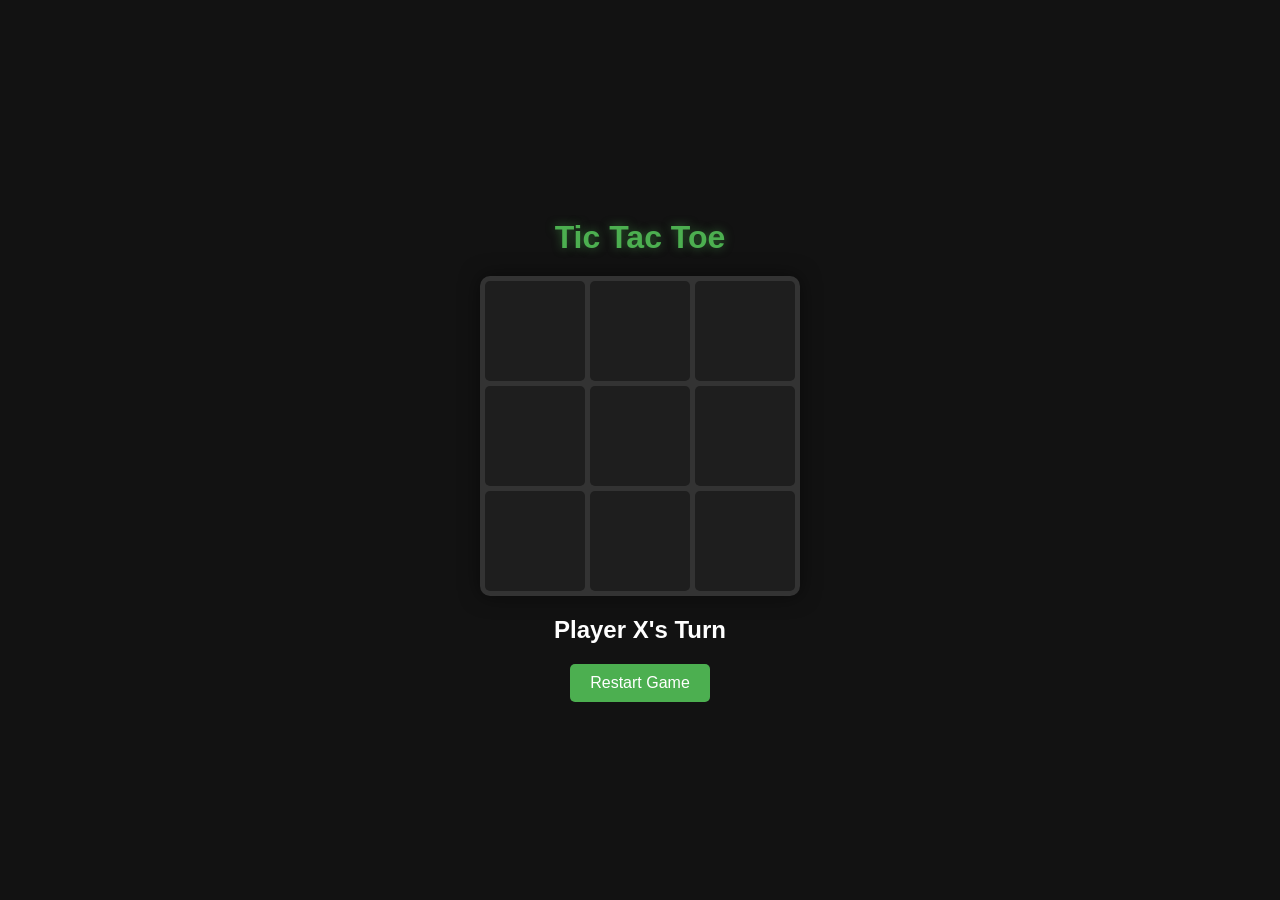
==== basety.html @ fd8a1de7 "initial commit" ====
<!DOCTYPE html>
<html lang="en">
<head>
    <meta charset="UTF-8">
    <meta name="viewport" content="width=device-width, initial-scale=1.0">
    <title>Tic Tac Toe vs AI</title>
    <style>
        body {
            font-family: 'Inter', sans-serif;
            display: flex;
            justify-content: center;
            align-items: center;
            height: 100vh;
            margin: 0;
            background-color: #121212;
            color: #ffffff;
            flex-direction: column;
        }

        h1 {
            margin-bottom: 20px;
            color: #4CAF50;
            text-shadow: 0 0 10px rgba(76, 175, 80, 0.5);
        }

        .board {
            display: grid;
            grid-template-columns: repeat(3, 100px);
            grid-template-rows: repeat(3, 100px);
            gap: 5px;
            background-color: #333;
            padding: 5px;
            border-radius: 10px;
            box-shadow: 0 0 20px rgba(0, 0, 0, 0.5);
        }

        .cell {
            background-color: #1e1e1e;
            display: flex;
            justify-content: center;
            align-items: center;
            font-size: 3rem;
            cursor: pointer;
            border-radius: 5px;
            transition: background-color 0.3s;
        }

        .cell:hover {
            background-color: #2a2a2a;
        }

        .cell.x {
            color: #ff5252;
        }

        .cell.o {
            color: #448aff;
        }

        .status {
            margin-top: 20px;
            font-size: 1.5rem;
            font-weight: bold;
        }

        button {
            margin-top: 20px;
            padding: 10px 20px;
            font-size: 1rem;
            cursor: pointer;
            background-color: #4CAF50;
            color: white;
            border: none;
            border-radius: 5px;
            transition: background-color 0.3s;
        }

        button:hover {
            background-color: #45a049;
        }
    </style>
</head>
<body>
    <h1>Tic Tac Toe</h1>
    <div class="board" id="board">
        <div class="cell" data-index="0"></div>
        <div class="cell" data-index="1"></div>
        <div class="cell" data-index="2"></div>
        <div class="cell" data-index="3"></div>
        <div class="cell" data-index="4"></div>
        <div class="cell" data-index="5"></div>
        <div class="cell" data-index="6"></div>
        <div class="cell" data-index="7"></div>
        <div class="cell" data-index="8"></div>
    </div>
    <div class="status" id="status">Player X's Turn</div>
    <button onclick="resetGame()">Restart Game</button>

    <script>
        const cells = document.querySelectorAll('.cell');
        const statusText = document.getElementById('status');
        let board = ["", "", "", "", "", "", "", "", ""];
        let currentPlayer = "X";
        let running = false;

        const winConditions = [
            [0, 1, 2],
            [3, 4, 5],
            [6, 7, 8],
            [0, 3, 6],
            [1, 4, 7],
            [2, 5, 8],
            [0, 4, 8],
            [2, 4, 6]
        ];

        initializeGame();

        function initializeGame() {
            cells.forEach(cell => cell.addEventListener('click', cellClicked));
            running = true;
        }

        function cellClicked() {
            const cellIndex = this.getAttribute('data-index');

            if (board[cellIndex] != "" || !running || currentPlayer !== "X") {
                return;
            }

            updateCell(this, cellIndex);
            checkWinner();
            
            if (running) {
                setTimeout(aiMove, 500);
            }
        }

        function updateCell(cell, index) {
            board[index] = currentPlayer;
            cell.textContent = currentPlayer;
            cell.classList.add(currentPlayer.toLowerCase());
        }

        function changePlayer() {
            currentPlayer = (currentPlayer == "X") ? "O" : "X";
            statusText.textContent = currentPlayer === "X" ? "Player X's Turn" : "AI's Turn";
        }

        function checkWinner() {
            let roundWon = false;

            for (let i = 0; i < winConditions.length; i++) {
                const condition = winConditions[i];
                const cellA = board[condition[0]];
                const cellB = board[condition[1]];
                const cellC = board[condition[2]];

                if (cellA == "" || cellB == "" || cellC == "") {
                    continue;
                }
                if (cellA == cellB && cellB == cellC) {
                    roundWon = true;
                    break;
                }
            }

            if (roundWon) {
                statusText.textContent = `${currentPlayer} wins!`;
                running = false;
            } else if (!board.includes("")) {
                statusText.textContent = `Draw!`;
                running = false;
            } else {
                changePlayer();
            }
        }

        function aiMove() {
            if (!running) return;
            
            let bestScore = -Infinity;
            let move;
            
            for (let i = 0; i < board.length; i++) {
                if (board[i] === "") {
                    board[i] = "O";
                    let score = minimax(board, 0, false);
                    board[i] = "";
                    if (score > bestScore) {
                        bestScore = score;
                        move = i;
                    }
                }
            }

            if (move !== undefined) {
                const cell = document.querySelector(`[data-index='${move}']`);
                updateCell(cell, move);
                checkWinner();
            }
        }

        const scores = {
            X: -10,
            O: 10,
            tie: 0
        };

        function minimax(boardState, depth, isMaximizing) {
            let result = checkWinState();
            if (result !== null) {
                return scores[result];
            }

            if (isMaximizing) {
                let bestScore = -Infinity;
                for (let i = 0; i < boardState.length; i++) {
                    if (boardState[i] === "") {
                        boardState[i] = "O";
                        let score = minimax(boardState, depth + 1, false);
                        boardState[i] = "";
                        bestScore = Math.max(score, bestScore);
                    }
                }
                return bestScore;
            } else {
                let bestScore = Infinity;
                for (let i = 0; i < boardState.length; i++) {
                    if (boardState[i] === "") {
                        boardState[i] = "X";
                        let score = minimax(boardState, depth + 1, true);
                        boardState[i] = "";
                        bestScore = Math.min(score, bestScore);
                    }
                }
                return bestScore;
            }
        }

        function checkWinState() {
            for (let i = 0; i < winConditions.length; i++) {
                const condition = winConditions[i];
                const cellA = board[condition[0]];
                const cellB = board[condition[1]];
                const cellC = board[condition[2]];

                if (cellA == cellB && cellB == cellC && cellA !== "") {
                    return cellA;
                }
            }

            if (!board.includes("")) {
                return "tie";
            }

            return null;
        }

        function resetGame() {
            board = ["", "", "", "", "", "", "", "", ""];
            currentPlayer = "X";
            statusText.textContent = `Player X's Turn`;
            cells.forEach(cell => {
                cell.textContent = "";
                cell.classList.remove('x', 'o');
            });
            running = true;
        }
    </script>
</body>
</html>
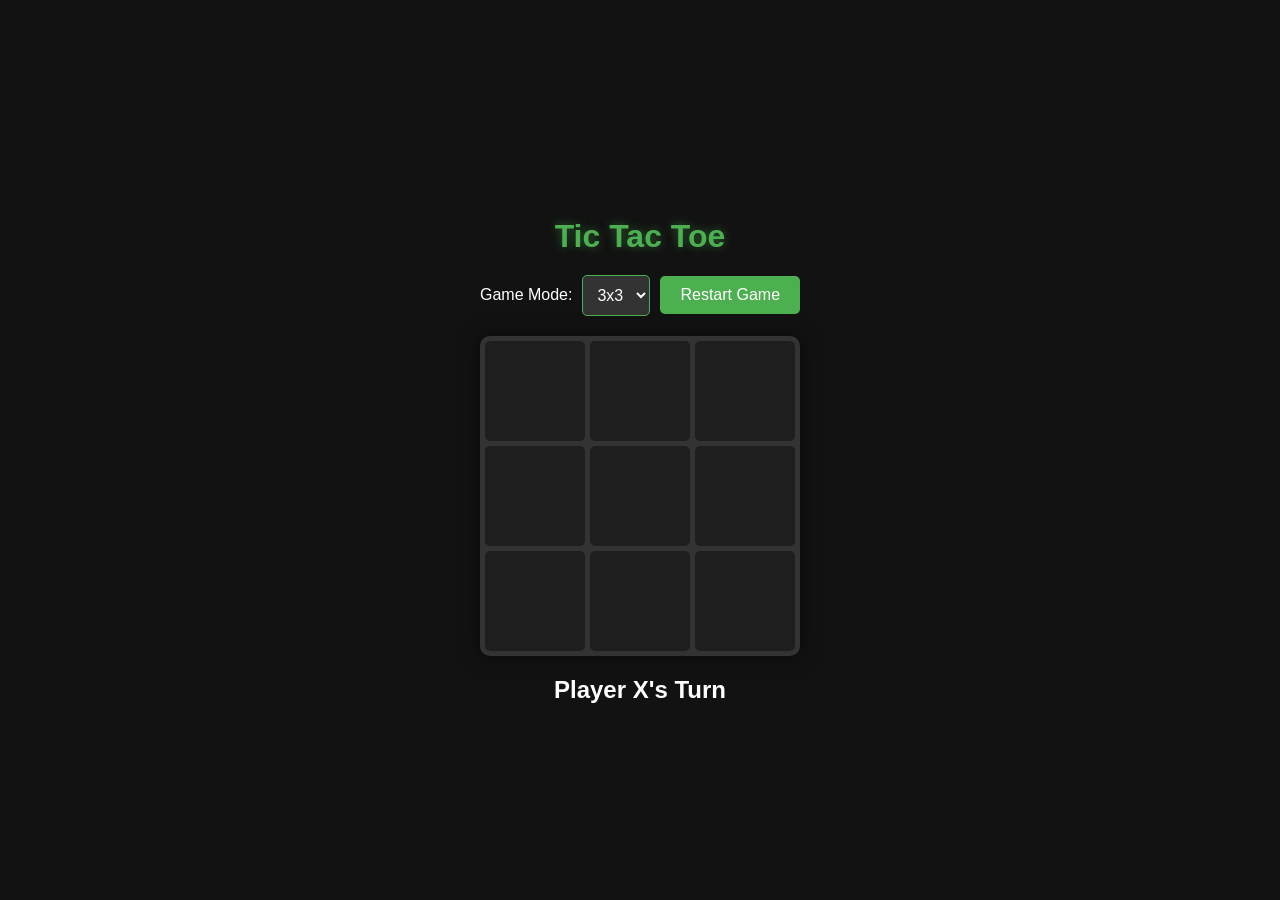
==== commit ca0eee8e: "new game mode" ====
--- a/basety.html
+++ b/basety.html
@@ -10,11 +10,13 @@
             display: flex;
             justify-content: center;
             align-items: center;
-            height: 100vh;
+            min-height: 100vh;
             margin: 0;
             background-color: #121212;
             color: #ffffff;
             flex-direction: column;
+            padding: 20px;
+            box-sizing: border-box;
         }
 
         h1 {
@@ -23,10 +25,25 @@
             text-shadow: 0 0 10px rgba(76, 175, 80, 0.5);
         }
 
+        .controls {
+            margin-bottom: 20px;
+            display: flex;
+            gap: 10px;
+            align-items: center;
+        }
+
+        select {
+            padding: 10px;
+            font-size: 1rem;
+            background-color: #333;
+            color: white;
+            border: 1px solid #4CAF50;
+            border-radius: 5px;
+            outline: none;
+        }
+
         .board {
             display: grid;
-            grid-template-columns: repeat(3, 100px);
-            grid-template-rows: repeat(3, 100px);
             gap: 5px;
             background-color: #333;
             padding: 5px;
@@ -39,7 +56,6 @@
             display: flex;
             justify-content: center;
             align-items: center;
-            font-size: 3rem;
             cursor: pointer;
             border-radius: 5px;
             transition: background-color 0.3s;
@@ -64,7 +80,6 @@
         }
 
         button {
-            margin-top: 20px;
             padding: 10px 20px;
             font-size: 1rem;
             cursor: pointer;
@@ -82,42 +97,100 @@
 </head>
 <body>
     <h1>Tic Tac Toe</h1>
+    <div class="controls">
+        <label for="modeSelect">Game Mode:</label>
+        <select id="modeSelect" onchange="changeMode()">
+            <option value="3">3x3</option>
+            <option value="5">5x5</option>
+            <option value="7">7x7</option>
+        </select>
+        <button onclick="resetGame()">Restart Game</button>
+    </div>
     <div class="board" id="board">
-        <div class="cell" data-index="0"></div>
-        <div class="cell" data-index="1"></div>
-        <div class="cell" data-index="2"></div>
-        <div class="cell" data-index="3"></div>
-        <div class="cell" data-index="4"></div>
-        <div class="cell" data-index="5"></div>
-        <div class="cell" data-index="6"></div>
-        <div class="cell" data-index="7"></div>
-        <div class="cell" data-index="8"></div>
+        <!-- Cells generated by JS -->
     </div>
     <div class="status" id="status">Player X's Turn</div>
-    <button onclick="resetGame()">Restart Game</button>
 
     <script>
-        const cells = document.querySelectorAll('.cell');
         const statusText = document.getElementById('status');
-        let board = ["", "", "", "", "", "", "", "", ""];
+        let cells = [];
+        let board = [];
         let currentPlayer = "X";
         let running = false;
-
-        const winConditions = [
-            [0, 1, 2],
-            [3, 4, 5],
-            [6, 7, 8],
-            [0, 3, 6],
-            [1, 4, 7],
-            [2, 5, 8],
-            [0, 4, 8],
-            [2, 4, 6]
-        ];
-
-        initializeGame();
+        let size = 3;
+        let winLength = 3;
+        let winConditions = [];
+
+        function changeMode() {
+            size = parseInt(document.getElementById('modeSelect').value);
+            winLength = size === 3 ? 3 : (size === 5 ? 4 : 5);
+            resetGame();
+        }
+
+        function generateBoard() {
+            const boardEl = document.getElementById('board');
+            boardEl.innerHTML = '';
+            
+            let cellSize = size === 3 ? '100px' : (size === 5 ? '70px' : '50px');
+            let fontSize = size === 3 ? '3rem' : (size === 5 ? '2rem' : '1.5rem');
+            
+            boardEl.style.gridTemplateColumns = `repeat(${size}, ${cellSize})`;
+            boardEl.style.gridTemplateRows = `repeat(${size}, ${cellSize})`;
+            
+            board = new Array(size * size).fill("");
+            cells = [];
+            
+            for (let i = 0; i < size * size; i++) {
+                const cell = document.createElement('div');
+                cell.classList.add('cell');
+                cell.style.fontSize = fontSize;
+                cell.setAttribute('data-index', i);
+                cell.addEventListener('click', cellClicked);
+                boardEl.appendChild(cell);
+                cells.push(cell);
+            }
+            
+            generateWinConditions();
+        }
+
+        function generateWinConditions() {
+            winConditions = [];
+            // horizontal
+            for (let r = 0; r < size; r++) {
+                for (let c = 0; c <= size - winLength; c++) {
+                    let cond = [];
+                    for (let i = 0; i < winLength; i++) cond.push(r * size + c + i);
+                    winConditions.push(cond);
+                }
+            }
+            // vertical
+            for (let c = 0; c < size; c++) {
+                for (let r = 0; r <= size - winLength; r++) {
+                    let cond = [];
+                    for (let i = 0; i < winLength; i++) cond.push((r + i) * size + c);
+                    winConditions.push(cond);
+                }
+            }
+            // diagonal right
+            for (let r = 0; r <= size - winLength; r++) {
+                for (let c = 0; c <= size - winLength; c++) {
+                    let cond = [];
+                    for (let i = 0; i < winLength; i++) cond.push((r + i) * size + c + i);
+                    winConditions.push(cond);
+                }
+            }
+            // diagonal left
+            for (let r = 0; r <= size - winLength; r++) {
+                for (let c = winLength - 1; c < size; c++) {
+                    let cond = [];
+                    for (let i = 0; i < winLength; i++) cond.push((r + i) * size + c - i);
+                    winConditions.push(cond);
+                }
+            }
+        }
 
         function initializeGame() {
-            cells.forEach(cell => cell.addEventListener('click', cellClicked));
+            generateBoard();
             running = true;
         }
 
@@ -132,7 +205,9 @@
             checkWinner();
             
             if (running) {
-                setTimeout(aiMove, 500);
+                statusText.textContent = "AI's Turn (Thinking...)";
+                // Short timeout to allow UI update before heavy minimax calculation
+                setTimeout(aiMove, 50);
             }
         }
 
@@ -144,7 +219,9 @@
 
         function changePlayer() {
             currentPlayer = (currentPlayer == "X") ? "O" : "X";
-            statusText.textContent = currentPlayer === "X" ? "Player X's Turn" : "AI's Turn";
+            if (currentPlayer === "X") {
+                statusText.textContent = "Player X's Turn";
+            }
         }
 
         function checkWinner() {
@@ -152,14 +229,18 @@
 
             for (let i = 0; i < winConditions.length; i++) {
                 const condition = winConditions[i];
-                const cellA = board[condition[0]];
-                const cellB = board[condition[1]];
-                const cellC = board[condition[2]];
-
-                if (cellA == "" || cellB == "" || cellC == "") {
-                    continue;
-                }
-                if (cellA == cellB && cellB == cellC) {
+                let first = board[condition[0]];
+                if (first === "") continue;
+                
+                let won = true;
+                for (let j = 1; j < winLength; j++) {
+                    if (board[condition[j]] !== first) {
+                        won = false;
+                        break;
+                    }
+                }
+                
+                if (won) {
                     roundWon = true;
                     break;
                 }
@@ -182,14 +263,32 @@
             let bestScore = -Infinity;
             let move;
             
-            for (let i = 0; i < board.length; i++) {
-                if (board[i] === "") {
-                    board[i] = "O";
-                    let score = minimax(board, 0, false);
-                    board[i] = "";
+            // Optimization: if it's the very first move on a big board, just pick the center
+            if (size > 3 && board.filter(c => c !== "").length === 1) {
+                let center = Math.floor(size * size / 2);
+                if (board[center] === "") {
+                    move = center;
+                }
+            }
+            
+            if (move === undefined) {
+                // To avoid excessive computation on large boards, use alpha-beta pruning and limit depth
+                let maxDepth = size === 3 ? 8 : (size === 5 ? 3 : 2);
+                
+                // Prioritize cells near existing moves to speed up search
+                let emptyCells = [];
+                for (let i = 0; i < board.length; i++) {
+                    if (board[i] === "") emptyCells.push(i);
+                }
+                
+                for (let i = 0; i < emptyCells.length; i++) {
+                    let idx = emptyCells[i];
+                    board[idx] = "O";
+                    let score = minimax(board, 0, false, -Infinity, Infinity, maxDepth);
+                    board[idx] = "";
                     if (score > bestScore) {
                         bestScore = score;
-                        move = i;
+                        move = idx;
                     }
                 }
             }
@@ -198,29 +297,41 @@
                 const cell = document.querySelector(`[data-index='${move}']`);
                 updateCell(cell, move);
                 checkWinner();
-            }
-        }
-
-        const scores = {
-            X: -10,
-            O: 10,
-            tie: 0
-        };
-
-        function minimax(boardState, depth, isMaximizing) {
+            } else {
+                // Fallback random move
+                let emptyCells = [];
+                for (let i = 0; i < board.length; i++) {
+                    if (board[i] === "") emptyCells.push(i);
+                }
+                if (emptyCells.length > 0) {
+                    let randIdx = emptyCells[Math.floor(Math.random() * emptyCells.length)];
+                    const cell = document.querySelector(`[data-index='${randIdx}']`);
+                    updateCell(cell, randIdx);
+                    checkWinner();
+                }
+            }
+        }
+
+        function minimax(boardState, depth, isMaximizing, alpha, beta, maxDepth) {
             let result = checkWinState();
             if (result !== null) {
-                return scores[result];
-            }
+                if (result === 'X') return -100 + depth;
+                if (result === 'O') return 100 - depth;
+                return 0; // tie
+            }
+            
+            if (depth >= maxDepth) return 0; // simple heuristic: 0 for unknown
 
             if (isMaximizing) {
                 let bestScore = -Infinity;
                 for (let i = 0; i < boardState.length; i++) {
                     if (boardState[i] === "") {
                         boardState[i] = "O";
-                        let score = minimax(boardState, depth + 1, false);
+                        let score = minimax(boardState, depth + 1, false, alpha, beta, maxDepth);
                         boardState[i] = "";
                         bestScore = Math.max(score, bestScore);
+                        alpha = Math.max(alpha, score);
+                        if (beta <= alpha) break;
                     }
                 }
                 return bestScore;
@@ -229,9 +340,11 @@
                 for (let i = 0; i < boardState.length; i++) {
                     if (boardState[i] === "") {
                         boardState[i] = "X";
-                        let score = minimax(boardState, depth + 1, true);
+                        let score = minimax(boardState, depth + 1, true, alpha, beta, maxDepth);
                         boardState[i] = "";
                         bestScore = Math.min(score, bestScore);
+                        beta = Math.min(beta, score);
+                        if (beta <= alpha) break;
                     }
                 }
                 return bestScore;
@@ -241,13 +354,17 @@
         function checkWinState() {
             for (let i = 0; i < winConditions.length; i++) {
                 const condition = winConditions[i];
-                const cellA = board[condition[0]];
-                const cellB = board[condition[1]];
-                const cellC = board[condition[2]];
-
-                if (cellA == cellB && cellB == cellC && cellA !== "") {
-                    return cellA;
-                }
+                let first = board[condition[0]];
+                if (first === "") continue;
+                
+                let won = true;
+                for (let j = 1; j < winLength; j++) {
+                    if (board[condition[j]] !== first) {
+                        won = false;
+                        break;
+                    }
+                }
+                if (won) return first;
             }
 
             if (!board.includes("")) {
@@ -258,15 +375,13 @@
         }
 
         function resetGame() {
-            board = ["", "", "", "", "", "", "", "", ""];
+            generateBoard();
             currentPlayer = "X";
             statusText.textContent = `Player X's Turn`;
-            cells.forEach(cell => {
-                cell.textContent = "";
-                cell.classList.remove('x', 'o');
-            });
             running = true;
         }
+
+        initializeGame();
     </script>
 </body>
 </html>
